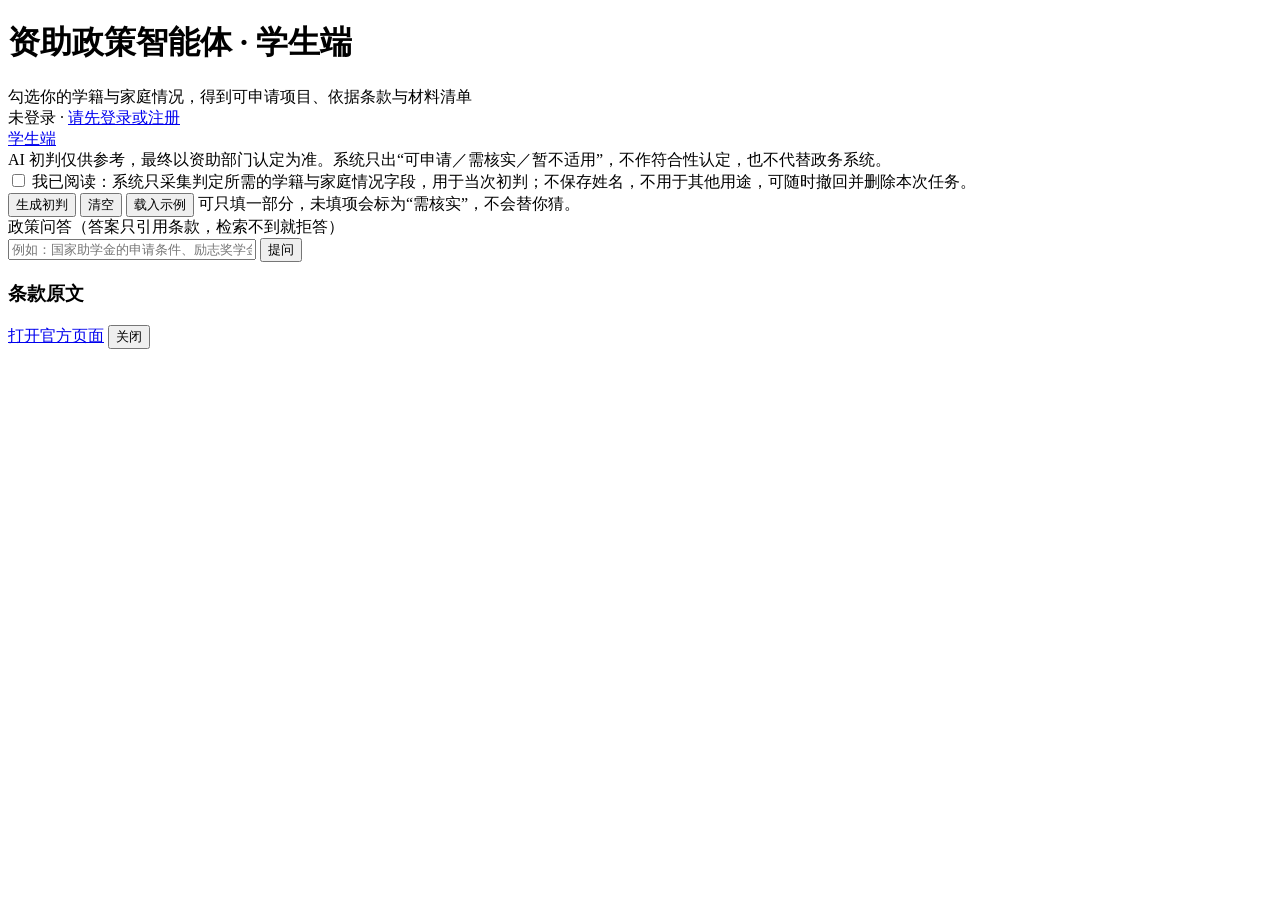
==== frontend/index.html @ d492ab2f "v0.6.0: 导入完整源码（含前后端）" ====
<!DOCTYPE html>
<html lang="zh-CN">
<head>
<meta charset="utf-8">
<meta name="viewport" content="width=device-width, initial-scale=1">
<title>资助政策智能体 · 学生端</title>
<link rel="stylesheet" href="static/style.css">
</head>
<body>
<div class="wrap">
  <header>
    <div>
      <h1>资助政策智能体 · 学生端</h1>
      <div class="sub">勾选你的学籍与家庭情况，得到可申请项目、依据条款与材料清单</div>
    </div>
    <div class="badge" id="me-badge">未登录 · <a href="login.html">请先登录或注册</a></div>
  </header>

  <nav>
    <a class="on" href="index.html">学生端</a>
  </nav>

  <div class="disclaimer">
    AI 初判仅供参考，最终以资助部门认定为准。系统只出“可申请／需核实／暂不适用”，不作符合性认定，也不代替政务系统。
  </div>

  <div class="panel">
    <form id="form">
      <div id="groups"></div>
      <label class="consent">
        <input type="checkbox" id="consent">
        <span>我已阅读：系统只采集判定所需的学籍与家庭情况字段，用于当次初判；不保存姓名，不用于其他用途，可随时撤回并删除本次任务。</span>
      </label>
      <div class="actions">
        <button type="submit" class="primary" id="submit">生成初判</button>
        <button type="button" class="ghost" id="reset">清空</button>
        <button type="button" class="ghost" id="demo">载入示例</button>
        <span class="hint">可只填一部分，未填项会标为“需核实”，不会替你猜。</span>
      </div>
    </form>
  </div>

  <div class="panel">
    <div class="group-title">政策问答（答案只引用条款，检索不到就拒答）</div>
    <div class="actions">
      <input type="text" id="q" placeholder="例如：国家助学金的申请条件、励志奖学金多少元" style="flex:1;min-width:240px">
      <button class="primary" id="ask">提问</button>
    </div>
    <div id="qa" class="sec"></div>
  </div>

  <section class="results" id="results"></section>
</div>

<div id="mask" class="modal-mask">
  <div class="modal">
    <h3 id="m-title">条款原文</h3>
    <div class="doc" id="m-doc"></div>
    <div class="quote" id="m-quote"></div>
    <div class="flag" id="m-flag"></div>
    <div class="foot">
      <a id="m-link" class="ghost" href="#" target="_blank" rel="noopener">打开官方页面</a>
      <button class="ghost" onclick="closeModal()">关闭</button>
    </div>
  </div>
</div>

<script>
const GROUPS = [
  { title: "学籍情况", codes: ["stage", "enrollment", "normal_program", "grade"] },
  { title: "家庭经济情况", codes: ["income_difficulty", "income_band", "special_hardship"] },
  { title: "特殊身份", codes: ["veteran", "orphan", "martyr_child", "disabled"] },
  { title: "其他情况", codes: ["hukou_province", "other_provincial_aid", "school_tier"] },
  { title: "评审类（只作参考，不参与判等）", codes: ["academic"] }
];
const H = { "Content-Type": "application/json" };
let FIELDS = {}, MATS = {}, STATE = {};

function fmt(s) {
  if (!s) return "";
  const d = new Date(s);
  return d.toLocaleString("zh-CN", { timeZone: "Asia/Shanghai", hour12: false }).replace(/\//g, "-");
}

function ctrl(f) {
  const id = "f_" + f.code;
  let html = `<label for="${id}">${f.name}</label>`;
  if (f.type === "bool") {
    html += `<select id="${id}" data-code="${f.code}"><option value="">未填</option><option value="true">是</option><option value="false">否</option></select>`;
  } else if (f.type === "enum") {
    const opts = (f.values || []).map(v => `<option value="${v}">${v}</option>`).join("");
    html += `<select id="${id}" data-code="${f.code}"><option value="">未填</option>${opts}</select>`;
  } else {
    html += `<input id="${id}" data-code="${f.code}" type="number" min="1" max="8" placeholder="未填">`;
  }
  return `<div>${html}<div class="hint" style="margin-top:4px">${f.description || ""}</div></div>`;
}

async function boot() {
  const res = await fetch("api/fields", { headers: H });
  const payload = await res.json();
  FIELDS = Object.fromEntries(payload.fields.map(f => [f.code, f]));
  document.getElementById("groups").innerHTML = GROUPS.map(g => {
    const fields = g.codes.filter(c => FIELDS[c]).map(c => ctrl(FIELDS[c])).join("");
    return `<div class="group-title">${g.title}</div><div class="grid">${fields}</div>`;
  }).join("");
  const m = await (await fetch("api/materials", { headers: H })).json();
  m.items.forEach(x => { MATS[x.project_id] = MATS[x.project_id] || {}; MATS[x.project_id][x.name] = x.source_type; });
}

function collect() {
  const out = {};
  document.querySelectorAll("[data-code]").forEach(el => {
    const v = el.value.trim();
    if (v === "") return;
    const code = el.dataset.code;
    if (FIELDS[code] && FIELDS[code].type === "int") out[code] = Number(v);
    else if (FIELDS[code] && FIELDS[code].type === "bool") out[code] = (v === "true");
    else out[code] = v;
  });
  return out;
}

function fill(sample) {
  document.querySelectorAll("[data-code]").forEach(el => {
    const code = el.dataset.code;
    if (!(code in sample)) { el.value = ""; return; }
    const v = sample[code];
    el.value = (v === true ? "true" : v === false ? "false" : String(v));
  });
}

async function loadSample(name) {
  const all = await (await fetch("api/samples", { headers: H })).json();
  if (!all[name]) return false;
  fill(all[name]);
  return true;
}

function tierClass(c) { return c || "not_applicable"; }

function card(item) {
  if (!item.conclusion) {
    return `<div class="card"><div class="proj">${item.project_name}</div>
      <div class="meta">${item.note || "当前版本未匹配"}</div></div>`;
  }
  const refs = (item.reasons || []).map(r => `
    <button class="ref" onclick="openClause(${r.clause_id})">
      <cite>${r.doc_no} ${r.article_no} · 正文 ${r.char_start}–${r.char_end}</cite>${r.quote}</button>`).join("");
  const mats = (item.materials || []).map(m => {
    const src = (MATS[item.project_id] || {})[m] || "学校要求";
    return `<li>${m}<span class="small">（来源：${src}）</span></li>`;
  }).join("");
  const notes = (item.notes || []).length ? `<div class="notes">${item.notes.join("；")}</div>` : "";
  return `<div class="card ${tierClass(item.conclusion)}">
    <div class="card-top"><div class="proj">${item.project_name}</div>
      <span class="tier ${tierClass(item.conclusion)}">${item.conclusion_label}</span></div>
    <div class="meta">
      ${item.missing_fields && item.missing_fields.length ? "缺项：" + item.missing_fields.join("、") + "　" : ""}
      ${item.review_required ? "需学校评审　" : ""}${item.standard_note ? "标准：" + item.standard_note : ""}</div>
    ${refs ? `<div class="sec"><div class="sec-label">依据条款（点击查看原文）</div>${refs}</div>` : ""}
    ${mats ? `<div class="sec"><div class="sec-label">材料清单</div><ul class="mats">${mats}</ul>
      <div class="meta">办理渠道：${item.channel || "—"}</div></div>` : ""}
    ${notes}</div>`;
}

const STEPS = [["triaged", "已初判"], ["reviewing", "复核中"], ["approved", "已通过"], ["returned", "已退回"], ["appealed", "申诉中"], ["amended", "已改判"]];

function statusBar(data) {
  const st = data.status || "triaged";
  const steps = STEPS.map(([k, label]) => `<span class="step ${k === st ? "on" : ""}">${label}</span>`).join("");
  const canSubmit = st === "triaged";
  const canAppeal = ["approved", "returned", "amended"].includes(st);
  return `<div class="panel" style="margin-top:18px">
    <div class="group-title">办理进度</div>
    <div class="steps">${steps}</div>
    <div class="actions" style="margin-top:10px">
      ${canSubmit ? `<button class="primary" onclick="submitReview()">提交复核</button>` : ""}
      ${canAppeal ? `<input type="text" id="appeal-reason" placeholder="申诉理由（必填）" style="flex:1;min-width:220px">
        <button class="ghost" onclick="sendAppeal()">提交申诉</button>` : ""}
      <button class="ghost" onclick="exportMd()">导出材料包</button>
      <button class="ghost" onclick="requestExport()">申请导出审批</button>
      <span class="hint" id="st-msg"></span>
    </div>
    <div class="small" style="margin-top:8px">${(data.events || []).map(e => `${fmt(e.created_at)} ${e.action}${e.reason ? "：" + e.reason : ""}`).join("　|　")}</div>
  </div>`;
}

function tracePanel(data) {
  const ag = data.agents || {};
  const tr = data.trace || [];
  if (!tr.length) return "";
  return `<div class="disclaimer" style="margin-bottom:12px">
    <b>多智能体协同过程</b>（${ag.count || tr.length}/${ag.planned || tr.length} 个代理完成；
    模式：${ag.mode === "rules" ? "确定性规则，不调用模型" : ag.mode}）<br>
    ${tr.map(s => `<span class="small">${s.seq}. <b>${s.label}</b>（${s.agent}）· ${s.status} · ${s.ms}ms：
      ${s.summary}</span>`).join("<br>")}
    <div class="small">${ag.note || ""}</div>
  </div>`;
}

function render(data) {
  STATE = data;
  const items = (data.items || []).filter(i => i.conclusion || i.note);
  const fallback = data.fallback ? `<div class="disclaimer">${data.fallback}</div>` : "";
  document.getElementById("results").innerHTML = `
    <div class="result-head"><div><strong>初判结果</strong>
      <span class="hint">　任务 ${data.task_id} · 政策版本 ${data.policy_version}</span></div></div>
    <div class="meta">命中 ${data.hit_count} 项（可申请 ${(data.items || []).filter(i => i.conclusion === "eligible").length}，需核实 ${(data.items || []).filter(i => i.conclusion === "need_check").length}）</div>
    ${tracePanel(data)}
    ${items.map(card).join("")}
    ${fallback}
    ${statusBar(data)}`;
}

async function submit(e) {
  e.preventDefault();
  if (!document.getElementById("consent").checked) {
    alert("请先勾选隐私授权");
    return;
  }
  const btn = document.getElementById("submit");
  btn.disabled = true; btn.textContent = "判等中…";
  try {
    const body = collect(); body.consent = true;
    const res = await fetch("api/triage", { method: "POST", headers: H, body: JSON.stringify(body) });
    const data = await res.json();
    if (!res.ok) {
      const msg = typeof data.detail === "string" ? data.detail : JSON.stringify(data.detail || data);
      render({ items: [], task_id: "—", policy_version: "—", hit_count: 0, fallback: "输入有误：" + msg });
      return;
    }
    render(data);
  } finally {
    btn.disabled = false; btn.textContent = "生成初判";
  }
}

async function refresh() {
  if (!STATE.task_id || STATE.task_id === "—") return;
  const res = await fetch("api/triage/" + STATE.task_id, { headers: H });
  if (res.ok) render(await res.json());
}

async function submitReview() {
  if (!confirm("确认把本次初判提交人工复核？提交后进入教师审核队列。")) return;
  const res = await fetch(`api/triage/${STATE.task_id}/submit`, { method: "POST", headers: H });
  const data = await res.json();
  if (!res.ok) { document.getElementById("st-msg").textContent = data.detail; return; }
  await refresh();
}

async function sendAppeal() {
  const reason = document.getElementById("appeal-reason").value.trim();
  if (!reason) { document.getElementById("st-msg").textContent = "申诉须填写理由"; return; }
  if (!confirm("确认提交申诉？提交后会进入人工裁决并留下记录。")) return;
  const res = await fetch(`api/triage/${STATE.task_id}/appeal`, { method: "POST", headers: H,
    body: JSON.stringify({ reason }) });
  const data = await res.json();
  if (!res.ok) { document.getElementById("st-msg").textContent = data.detail; return; }
  await refresh();
}

function exportMd() { if (STATE.task_id) window.location.href = "api/export/" + STATE.task_id; }

async function requestExport() {
  if (!STATE.task_id) return;
  const res = await fetch("api/export-requests", { method: "POST", headers: H, body: JSON.stringify({ task_id: STATE.task_id }) });
  const data = await res.json();
  document.getElementById("st-msg").textContent = res.ok
    ? `已提交导出审批（申请号 ${data.request_id}），待管理员审批后可导出`
    : (data.detail || "提交失败");
}

async function ask() {
  const q = document.getElementById("q").value.trim();
  if (q.length < 2) return;
  const res = await fetch("api/qa", { method: "POST", headers: H, body: JSON.stringify({ question: q }) });
  const data = await res.json();
  const hits = (data.hits || []).map(h => `
    <button class="ref" onclick="openClause(${h.clause_id})">
      <cite>${h.doc_no} ${h.article_no}</cite>${h.quote.slice(0, 120)}…</button>`).join("");
  document.getElementById("qa").innerHTML = `
    <div class="notes" style="background:${data.refused ? "#fff8ec" : "#f2faf8"};color:#24504a">
      ${data.answer.replace(/\n/g, "<br>")}</div>
    <div class="small" style="margin-top:6px">回答模式：${data.mode_label || "离线规则模式"} · 提示词版本 ${data.prompt_version || "qa_v1"}${data.fallback ? "（在线失败已回退）" : ""}</div>
    ${hits ? `<div class="sec-label" style="margin-top:10px">命中条款</div>${hits}` : ""}
    <div class="small">${data.disclaimer || ""}</div>`;
}

function openClause(id) {
  fetch("api/clause/" + id, { headers: H }).then(r => r.json()).then(c => {
    document.getElementById("m-title").textContent = c.policy_title;
    document.getElementById("m-doc").textContent = `${c.doc_no} ${c.article_no} · 正文 ${c.char_start}–${c.char_end} · 台账状态 ${c.status}`;
    document.getElementById("m-quote").textContent = c.text;
    document.getElementById("m-flag").textContent = c.status === "pending_verify" ? "该文件文号与生效日期尚未人工核对，仅供内部验证" : "";
    document.getElementById("m-link").href = c.url || "#";
    document.getElementById("mask").style.display = "flex";
  });
}
function closeModal() { document.getElementById("mask").style.display = "none"; }

document.getElementById("form").addEventListener("submit", submit);
document.getElementById("ask").addEventListener("click", ask);
document.getElementById("reset").addEventListener("click", () => {
  document.querySelectorAll("[data-code]").forEach(el => { el.value = ""; });
  document.getElementById("results").innerHTML = "";
  document.getElementById("consent").checked = false;
});
document.getElementById("demo").addEventListener("click", async () => {
  await loadSample("complete");
  document.getElementById("consent").checked = true;
  document.getElementById("form").requestSubmit();
});

boot().then(async () => {
  const q = new URLSearchParams(location.search).get("case");
  if (q && await loadSample(q)) {
    document.getElementById("consent").checked = true;
    document.getElementById("form").requestSubmit();
  }
});
</script>
<script>
(async function () {
  try {
    const me = await (await fetch("api/auth/me")).json();
    if (!me.logged_in || me.role !== "student") {
      location.href = "login.html";
      return;
    }
    const b = document.getElementById("me-badge");
    if (!b) return;
    b.innerHTML = `已登录：${me.nickname}（${me.role}）` +
      (me.must_change ? ` · <b style="color:#b45309">临时密码，请尽快改密</b>` : "") +
      ` · <a href="#" onclick="fetch('api/auth/logout',{method:'POST'}).then(()=>location.reload());return false">退出</a>`;
  } catch (e) { /* 未登录保持演示态 */ }
})();
</script>
</body>
</html>
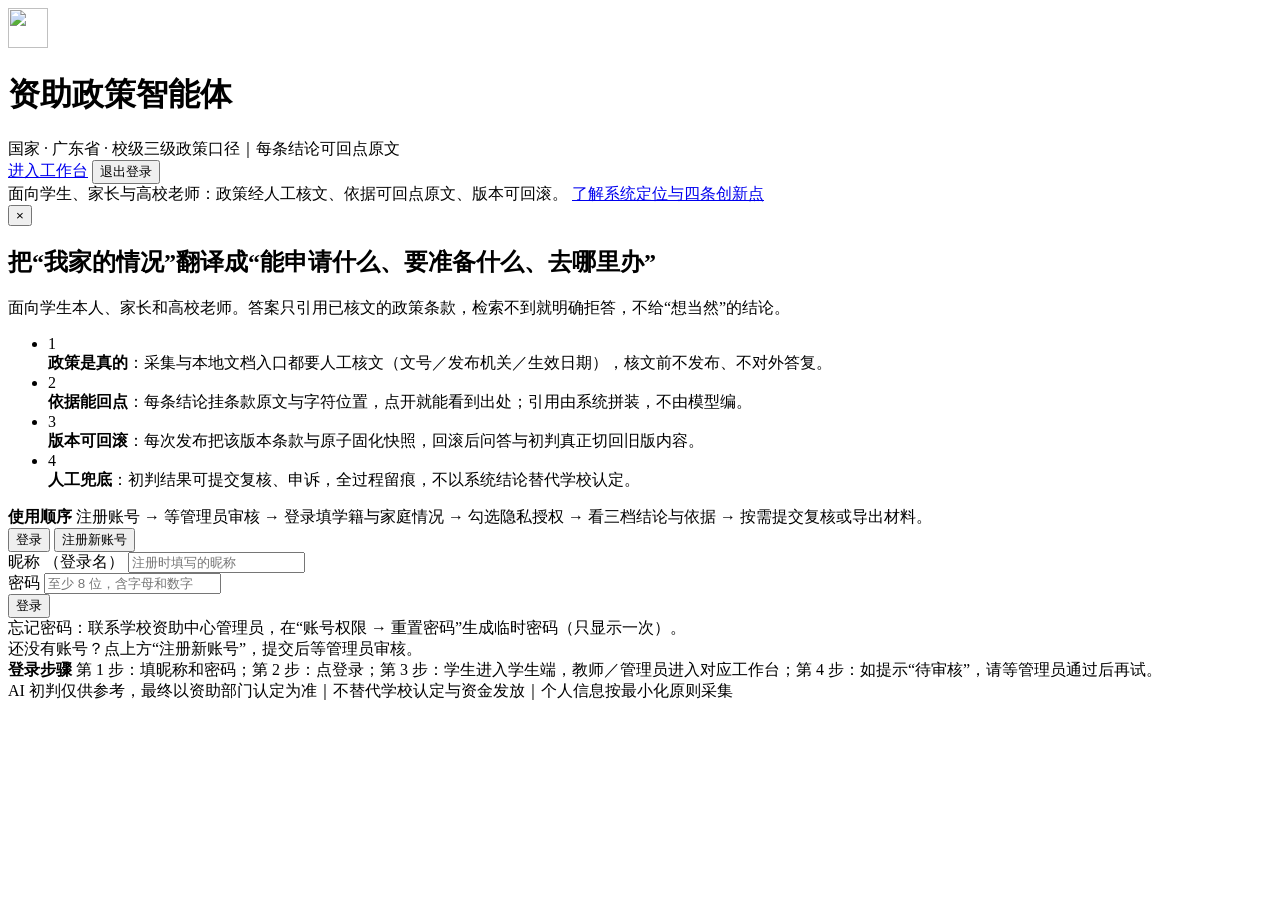
==== commit b4d537d8: "Publish policy workbench and UI updates" ====
--- a/frontend/index.html
+++ b/frontend/index.html
@@ -1,341 +1,209 @@
-<!DOCTYPE html>
-<html lang="zh-CN">
-<head>
-<meta charset="utf-8">
-<meta name="viewport" content="width=device-width, initial-scale=1">
-<title>资助政策智能体 · 学生端</title>
-<link rel="stylesheet" href="static/style.css">
-</head>
-<body>
-<div class="wrap">
-  <header>
-    <div>
-      <h1>资助政策智能体 · 学生端</h1>
-      <div class="sub">勾选你的学籍与家庭情况，得到可申请项目、依据条款与材料清单</div>
-    </div>
-    <div class="badge" id="me-badge">未登录 · <a href="login.html">请先登录或注册</a></div>
-  </header>
-
-  <nav>
-    <a class="on" href="index.html">学生端</a>
-  </nav>
-
-  <div class="disclaimer">
-    AI 初判仅供参考，最终以资助部门认定为准。系统只出“可申请／需核实／暂不适用”，不作符合性认定，也不代替政务系统。
-  </div>
-
-  <div class="panel">
-    <form id="form">
-      <div id="groups"></div>
-      <label class="consent">
-        <input type="checkbox" id="consent">
-        <span>我已阅读：系统只采集判定所需的学籍与家庭情况字段，用于当次初判；不保存姓名，不用于其他用途，可随时撤回并删除本次任务。</span>
-      </label>
-      <div class="actions">
-        <button type="submit" class="primary" id="submit">生成初判</button>
-        <button type="button" class="ghost" id="reset">清空</button>
-        <button type="button" class="ghost" id="demo">载入示例</button>
-        <span class="hint">可只填一部分，未填项会标为“需核实”，不会替你猜。</span>
-      </div>
-    </form>
-  </div>
-
-  <div class="panel">
-    <div class="group-title">政策问答（答案只引用条款，检索不到就拒答）</div>
-    <div class="actions">
-      <input type="text" id="q" placeholder="例如：国家助学金的申请条件、励志奖学金多少元" style="flex:1;min-width:240px">
-      <button class="primary" id="ask">提问</button>
-    </div>
-    <div id="qa" class="sec"></div>
-  </div>
-
-  <section class="results" id="results"></section>
-</div>
-
-<div id="mask" class="modal-mask">
-  <div class="modal">
-    <h3 id="m-title">条款原文</h3>
-    <div class="doc" id="m-doc"></div>
-    <div class="quote" id="m-quote"></div>
-    <div class="flag" id="m-flag"></div>
-    <div class="foot">
-      <a id="m-link" class="ghost" href="#" target="_blank" rel="noopener">打开官方页面</a>
-      <button class="ghost" onclick="closeModal()">关闭</button>
-    </div>
-  </div>
-</div>
-
-<script>
-const GROUPS = [
-  { title: "学籍情况", codes: ["stage", "enrollment", "normal_program", "grade"] },
-  { title: "家庭经济情况", codes: ["income_difficulty", "income_band", "special_hardship"] },
-  { title: "特殊身份", codes: ["veteran", "orphan", "martyr_child", "disabled"] },
-  { title: "其他情况", codes: ["hukou_province", "other_provincial_aid", "school_tier"] },
-  { title: "评审类（只作参考，不参与判等）", codes: ["academic"] }
-];
-const H = { "Content-Type": "application/json" };
-let FIELDS = {}, MATS = {}, STATE = {};
-
-function fmt(s) {
-  if (!s) return "";
-  const d = new Date(s);
-  return d.toLocaleString("zh-CN", { timeZone: "Asia/Shanghai", hour12: false }).replace(/\//g, "-");
-}
-
-function ctrl(f) {
-  const id = "f_" + f.code;
-  let html = `<label for="${id}">${f.name}</label>`;
-  if (f.type === "bool") {
-    html += `<select id="${id}" data-code="${f.code}"><option value="">未填</option><option value="true">是</option><option value="false">否</option></select>`;
-  } else if (f.type === "enum") {
-    const opts = (f.values || []).map(v => `<option value="${v}">${v}</option>`).join("");
-    html += `<select id="${id}" data-code="${f.code}"><option value="">未填</option>${opts}</select>`;
-  } else {
-    html += `<input id="${id}" data-code="${f.code}" type="number" min="1" max="8" placeholder="未填">`;
-  }
-  return `<div>${html}<div class="hint" style="margin-top:4px">${f.description || ""}</div></div>`;
-}
-
-async function boot() {
-  const res = await fetch("api/fields", { headers: H });
-  const payload = await res.json();
-  FIELDS = Object.fromEntries(payload.fields.map(f => [f.code, f]));
-  document.getElementById("groups").innerHTML = GROUPS.map(g => {
-    const fields = g.codes.filter(c => FIELDS[c]).map(c => ctrl(FIELDS[c])).join("");
-    return `<div class="group-title">${g.title}</div><div class="grid">${fields}</div>`;
-  }).join("");
-  const m = await (await fetch("api/materials", { headers: H })).json();
-  m.items.forEach(x => { MATS[x.project_id] = MATS[x.project_id] || {}; MATS[x.project_id][x.name] = x.source_type; });
-}
-
-function collect() {
-  const out = {};
-  document.querySelectorAll("[data-code]").forEach(el => {
-    const v = el.value.trim();
-    if (v === "") return;
-    const code = el.dataset.code;
-    if (FIELDS[code] && FIELDS[code].type === "int") out[code] = Number(v);
-    else if (FIELDS[code] && FIELDS[code].type === "bool") out[code] = (v === "true");
-    else out[code] = v;
-  });
-  return out;
-}
-
-function fill(sample) {
-  document.querySelectorAll("[data-code]").forEach(el => {
-    const code = el.dataset.code;
-    if (!(code in sample)) { el.value = ""; return; }
-    const v = sample[code];
-    el.value = (v === true ? "true" : v === false ? "false" : String(v));
-  });
-}
-
-async function loadSample(name) {
-  const all = await (await fetch("api/samples", { headers: H })).json();
-  if (!all[name]) return false;
-  fill(all[name]);
-  return true;
-}
-
-function tierClass(c) { return c || "not_applicable"; }
-
-function card(item) {
-  if (!item.conclusion) {
-    return `<div class="card"><div class="proj">${item.project_name}</div>
-      <div class="meta">${item.note || "当前版本未匹配"}</div></div>`;
-  }
-  const refs = (item.reasons || []).map(r => `
-    <button class="ref" onclick="openClause(${r.clause_id})">
-      <cite>${r.doc_no} ${r.article_no} · 正文 ${r.char_start}–${r.char_end}</cite>${r.quote}</button>`).join("");
-  const mats = (item.materials || []).map(m => {
-    const src = (MATS[item.project_id] || {})[m] || "学校要求";
-    return `<li>${m}<span class="small">（来源：${src}）</span></li>`;
-  }).join("");
-  const notes = (item.notes || []).length ? `<div class="notes">${item.notes.join("；")}</div>` : "";
-  return `<div class="card ${tierClass(item.conclusion)}">
-    <div class="card-top"><div class="proj">${item.project_name}</div>
-      <span class="tier ${tierClass(item.conclusion)}">${item.conclusion_label}</span></div>
-    <div class="meta">
-      ${item.missing_fields && item.missing_fields.length ? "缺项：" + item.missing_fields.join("、") + "　" : ""}
-      ${item.review_required ? "需学校评审　" : ""}${item.standard_note ? "标准：" + item.standard_note : ""}</div>
-    ${refs ? `<div class="sec"><div class="sec-label">依据条款（点击查看原文）</div>${refs}</div>` : ""}
-    ${mats ? `<div class="sec"><div class="sec-label">材料清单</div><ul class="mats">${mats}</ul>
-      <div class="meta">办理渠道：${item.channel || "—"}</div></div>` : ""}
-    ${notes}</div>`;
-}
-
-const STEPS = [["triaged", "已初判"], ["reviewing", "复核中"], ["approved", "已通过"], ["returned", "已退回"], ["appealed", "申诉中"], ["amended", "已改判"]];
-
-function statusBar(data) {
-  const st = data.status || "triaged";
-  const steps = STEPS.map(([k, label]) => `<span class="step ${k === st ? "on" : ""}">${label}</span>`).join("");
-  const canSubmit = st === "triaged";
-  const canAppeal = ["approved", "returned", "amended"].includes(st);
-  return `<div class="panel" style="margin-top:18px">
-    <div class="group-title">办理进度</div>
-    <div class="steps">${steps}</div>
-    <div class="actions" style="margin-top:10px">
-      ${canSubmit ? `<button class="primary" onclick="submitReview()">提交复核</button>` : ""}
-      ${canAppeal ? `<input type="text" id="appeal-reason" placeholder="申诉理由（必填）" style="flex:1;min-width:220px">
-        <button class="ghost" onclick="sendAppeal()">提交申诉</button>` : ""}
-      <button class="ghost" onclick="exportMd()">导出材料包</button>
-      <button class="ghost" onclick="requestExport()">申请导出审批</button>
-      <span class="hint" id="st-msg"></span>
-    </div>
-    <div class="small" style="margin-top:8px">${(data.events || []).map(e => `${fmt(e.created_at)} ${e.action}${e.reason ? "：" + e.reason : ""}`).join("　|　")}</div>
-  </div>`;
-}
-
-function tracePanel(data) {
-  const ag = data.agents || {};
-  const tr = data.trace || [];
-  if (!tr.length) return "";
-  return `<div class="disclaimer" style="margin-bottom:12px">
-    <b>多智能体协同过程</b>（${ag.count || tr.length}/${ag.planned || tr.length} 个代理完成；
-    模式：${ag.mode === "rules" ? "确定性规则，不调用模型" : ag.mode}）<br>
-    ${tr.map(s => `<span class="small">${s.seq}. <b>${s.label}</b>（${s.agent}）· ${s.status} · ${s.ms}ms：
-      ${s.summary}</span>`).join("<br>")}
-    <div class="small">${ag.note || ""}</div>
-  </div>`;
-}
-
-function render(data) {
-  STATE = data;
-  const items = (data.items || []).filter(i => i.conclusion || i.note);
-  const fallback = data.fallback ? `<div class="disclaimer">${data.fallback}</div>` : "";
-  document.getElementById("results").innerHTML = `
-    <div class="result-head"><div><strong>初判结果</strong>
-      <span class="hint">　任务 ${data.task_id} · 政策版本 ${data.policy_version}</span></div></div>
-    <div class="meta">命中 ${data.hit_count} 项（可申请 ${(data.items || []).filter(i => i.conclusion === "eligible").length}，需核实 ${(data.items || []).filter(i => i.conclusion === "need_check").length}）</div>
-    ${tracePanel(data)}
-    ${items.map(card).join("")}
-    ${fallback}
-    ${statusBar(data)}`;
-}
-
-async function submit(e) {
-  e.preventDefault();
-  if (!document.getElementById("consent").checked) {
-    alert("请先勾选隐私授权");
-    return;
-  }
-  const btn = document.getElementById("submit");
-  btn.disabled = true; btn.textContent = "判等中…";
-  try {
-    const body = collect(); body.consent = true;
-    const res = await fetch("api/triage", { method: "POST", headers: H, body: JSON.stringify(body) });
-    const data = await res.json();
-    if (!res.ok) {
-      const msg = typeof data.detail === "string" ? data.detail : JSON.stringify(data.detail || data);
-      render({ items: [], task_id: "—", policy_version: "—", hit_count: 0, fallback: "输入有误：" + msg });
-      return;
-    }
-    render(data);
-  } finally {
-    btn.disabled = false; btn.textContent = "生成初判";
-  }
-}
-
-async function refresh() {
-  if (!STATE.task_id || STATE.task_id === "—") return;
-  const res = await fetch("api/triage/" + STATE.task_id, { headers: H });
-  if (res.ok) render(await res.json());
-}
-
-async function submitReview() {
-  if (!confirm("确认把本次初判提交人工复核？提交后进入教师审核队列。")) return;
-  const res = await fetch(`api/triage/${STATE.task_id}/submit`, { method: "POST", headers: H });
-  const data = await res.json();
-  if (!res.ok) { document.getElementById("st-msg").textContent = data.detail; return; }
-  await refresh();
-}
-
-async function sendAppeal() {
-  const reason = document.getElementById("appeal-reason").value.trim();
-  if (!reason) { document.getElementById("st-msg").textContent = "申诉须填写理由"; return; }
-  if (!confirm("确认提交申诉？提交后会进入人工裁决并留下记录。")) return;
-  const res = await fetch(`api/triage/${STATE.task_id}/appeal`, { method: "POST", headers: H,
-    body: JSON.stringify({ reason }) });
-  const data = await res.json();
-  if (!res.ok) { document.getElementById("st-msg").textContent = data.detail; return; }
-  await refresh();
-}
-
-function exportMd() { if (STATE.task_id) window.location.href = "api/export/" + STATE.task_id; }
-
-async function requestExport() {
-  if (!STATE.task_id) return;
-  const res = await fetch("api/export-requests", { method: "POST", headers: H, body: JSON.stringify({ task_id: STATE.task_id }) });
-  const data = await res.json();
-  document.getElementById("st-msg").textContent = res.ok
-    ? `已提交导出审批（申请号 ${data.request_id}），待管理员审批后可导出`
-    : (data.detail || "提交失败");
-}
-
-async function ask() {
-  const q = document.getElementById("q").value.trim();
-  if (q.length < 2) return;
-  const res = await fetch("api/qa", { method: "POST", headers: H, body: JSON.stringify({ question: q }) });
-  const data = await res.json();
-  const hits = (data.hits || []).map(h => `
-    <button class="ref" onclick="openClause(${h.clause_id})">
-      <cite>${h.doc_no} ${h.article_no}</cite>${h.quote.slice(0, 120)}…</button>`).join("");
-  document.getElementById("qa").innerHTML = `
-    <div class="notes" style="background:${data.refused ? "#fff8ec" : "#f2faf8"};color:#24504a">
-      ${data.answer.replace(/\n/g, "<br>")}</div>
-    <div class="small" style="margin-top:6px">回答模式：${data.mode_label || "离线规则模式"} · 提示词版本 ${data.prompt_version || "qa_v1"}${data.fallback ? "（在线失败已回退）" : ""}</div>
-    ${hits ? `<div class="sec-label" style="margin-top:10px">命中条款</div>${hits}` : ""}
-    <div class="small">${data.disclaimer || ""}</div>`;
-}
-
-function openClause(id) {
-  fetch("api/clause/" + id, { headers: H }).then(r => r.json()).then(c => {
-    document.getElementById("m-title").textContent = c.policy_title;
-    document.getElementById("m-doc").textContent = `${c.doc_no} ${c.article_no} · 正文 ${c.char_start}–${c.char_end} · 台账状态 ${c.status}`;
-    document.getElementById("m-quote").textContent = c.text;
-    document.getElementById("m-flag").textContent = c.status === "pending_verify" ? "该文件文号与生效日期尚未人工核对，仅供内部验证" : "";
-    document.getElementById("m-link").href = c.url || "#";
-    document.getElementById("mask").style.display = "flex";
-  });
-}
-function closeModal() { document.getElementById("mask").style.display = "none"; }
-
-document.getElementById("form").addEventListener("submit", submit);
-document.getElementById("ask").addEventListener("click", ask);
-document.getElementById("reset").addEventListener("click", () => {
-  document.querySelectorAll("[data-code]").forEach(el => { el.value = ""; });
-  document.getElementById("results").innerHTML = "";
-  document.getElementById("consent").checked = false;
-});
-document.getElementById("demo").addEventListener("click", async () => {
-  await loadSample("complete");
-  document.getElementById("consent").checked = true;
-  document.getElementById("form").requestSubmit();
-});
-
-boot().then(async () => {
-  const q = new URLSearchParams(location.search).get("case");
-  if (q && await loadSample(q)) {
-    document.getElementById("consent").checked = true;
-    document.getElementById("form").requestSubmit();
-  }
-});
-</script>
-<script>
-(async function () {
-  try {
-    const me = await (await fetch("api/auth/me")).json();
-    if (!me.logged_in || me.role !== "student") {
-      location.href = "login.html";
-      return;
-    }
-    const b = document.getElementById("me-badge");
-    if (!b) return;
-    b.innerHTML = `已登录：${me.nickname}（${me.role}）` +
-      (me.must_change ? ` · <b style="color:#b45309">临时密码，请尽快改密</b>` : "") +
-      ` · <a href="#" onclick="fetch('api/auth/logout',{method:'POST'}).then(()=>location.reload());return false">退出</a>`;
-  } catch (e) { /* 未登录保持演示态 */ }
-})();
-</script>
-</body>
-</html>
+<!DOCTYPE html>
+<html lang="zh-CN">
+<head>
+<meta charset="utf-8">
+<meta name="viewport" content="width=device-width, initial-scale=1">
+<title>资助政策智能体 · 学生端</title>
+<link rel="stylesheet" href="static/style.css">
+</head>
+<body class="student-app">
+<div class="app-shell">
+  <header class="topbar">
+    <a class="brand" href="index.html" style="text-decoration:none;color:inherit">
+      <div class="logo-mark"><img src="static/assets/icon-policy-assistant.svg" alt="" width="40" height="40"></div>
+      <div>
+        <div class="brand-title">资助政策智能体</div>
+        <div class="brand-sub">ZIZHU POLICY AGENT</div>
+      </div>
+    </a>
+    <nav class="top-nav">
+      <a class="on" href="index.html">学生端</a>
+      <a href="triage.html">AI 初判</a>
+      <a href="qa.html">政策问答</a>
+      <a href="progress.html">办理进度</a>
+    </nav>
+    <div class="top-actions">
+      <span class="env-pill"><span class="pulse" id="provider-pulse"></span><span id="provider-mode">正在读取政策服务</span></span>
+      <div class="badge" id="me-badge">未登录 · <a href="login.html">请先登录或注册</a></div>
+    </div>
+  </header>
+
+  <div class="page-grid">
+    <aside class="sidebar">
+      <section class="home-profile" aria-label="学生工作台欢迎区">
+        <div class="home-profile-art"><img src="static/assets/mascot-xiaonuan.svg" alt="小暖，资助政策向导" width="72" height="84"></div>
+        <div class="home-profile-copy"><span>你的资助政策向导</span><strong><span id="student-nickname">同学</span>，你好</strong><small>今天想先了解什么？</small></div>
+      </section>
+
+      <section class="home-widget home-todos" aria-labelledby="todo-title">
+        <div class="home-widget-head"><h2 id="todo-title"><span class="widget-mark" aria-hidden="true">▦</span>最近办理</h2><a href="progress.html">全部</a></div>
+        <div class="home-task-summary" id="task-summary">正在读取本人记录…</div>
+        <div id="todo-list" class="home-todo-list" aria-live="polite"><div class="home-todo-empty">请稍候</div></div>
+      </section>
+
+      <section class="home-widget home-policy-levels" aria-labelledby="policy-level-title">
+        <div class="home-widget-head"><h2 id="policy-level-title"><span class="widget-mark" aria-hidden="true">▦</span>政策覆盖</h2></div>
+        <div class="policy-levels" aria-label="国家、广东省、校级政策">
+          <span class="level-national"><img src="static/assets/icon-policy-national.svg" alt=""><b>国家</b></span>
+          <span class="level-province"><img src="static/assets/icon-policy-province.svg" alt=""><b>广东省</b></span>
+          <span class="level-campus"><img src="static/assets/icon-policy-campus.svg" alt=""><b>校级</b></span>
+        </div>
+        <div class="side-meta" id="policy-meta">只检索已核文并发布的条款</div>
+      </section>
+    </aside>
+
+    <main class="main home-main">
+      <section class="home-assistant" aria-labelledby="assistant-title">
+        <div class="home-assistant-top"><span class="home-live"><i></i>政策咨询工作台</span><a href="qa.html">查看咨询记录 <span aria-hidden="true">↗</span></a></div>
+        <div class="home-assistant-body">
+          <div class="home-assistant-kicker">资助政策 · 有依据地回答</div>
+          <h1 id="assistant-title">你好，我是小暖</h1>
+          <p>查申请条件、准备材料，或把办理步骤问清楚。</p>
+          <form id="home-ask-form" class="home-ask-form">
+            <label class="home-question-label" for="home-question">政策问题</label>
+            <textarea id="home-question" rows="3" maxlength="1200" placeholder="例如：国家助学金需要准备什么材料？"></textarea>
+            <div class="home-ask-bottom"><span>无需填写姓名、证件号码或家庭收入明细</span><button class="primary" type="submit">开始咨询 <span aria-hidden="true">↗</span></button></div>
+          </form>
+          <div id="home-ask-feedback" class="home-ask-feedback" role="status" aria-live="polite"></div>
+          <div class="home-prompt-list" aria-label="常见问题">
+            <button type="button" data-home-prompt="国家助学金的申请条件是什么">申请条件</button>
+            <button type="button" data-home-prompt="国家助学金要准备什么材料">准备材料</button>
+            <button type="button" data-home-prompt="国家助学金怎么办理">办理步骤</button>
+          </div>
+        </div>
+        <div class="home-assistant-foot"><span>回答引用已发布政策条款</span><span>个人资格请进入 AI 初判</span></div>
+      </section>
+
+      <div class="home-lower-grid">
+        <section class="home-widget home-shortcuts" aria-labelledby="shortcut-title">
+          <div class="home-widget-head"><h2 id="shortcut-title"><span class="widget-mark" aria-hidden="true">▦</span>常用功能</h2></div>
+          <div class="home-shortcut-grid">
+            <a class="home-shortcut" href="triage.html"><span class="shortcut-icon shortcut-blue" aria-hidden="true"><svg viewBox="0 0 24 24"><path d="M4 7.5 12 3l8 4.5v9L12 21l-8-4.5zM4 7.5l8 4.7 8-4.7M12 12.2V21"/></svg></span><span><b>AI 初判</b><small>核对可能匹配的项目</small></span><i aria-hidden="true">↗</i></a>
+            <a class="home-shortcut" href="qa.html"><span class="shortcut-icon shortcut-teal" aria-hidden="true"><svg viewBox="0 0 24 24"><path d="M5 5.5h14v10H11l-5 4v-4H5zM8 9h8m-8 3h5"/></svg></span><span><b>政策问答</b><small>查看条款与办理依据</small></span><i aria-hidden="true">↗</i></a>
+            <a class="home-shortcut" href="progress.html"><span class="shortcut-icon shortcut-orange" aria-hidden="true"><svg viewBox="0 0 24 24"><path d="M5 4h14v16H5zM8 8h8m-8 4h8m-8 4h5"/></svg></span><span><b>办理进度</b><small>继续查看本人记录</small></span><i aria-hidden="true">↗</i></a>
+          </div>
+        </section>
+        <section class="home-widget home-policy-status" aria-labelledby="policy-status-title">
+          <div class="home-widget-head"><h2 id="policy-status-title"><span class="widget-mark" aria-hidden="true">▦</span>政策库状态</h2></div>
+          <div class="home-policy-number" id="policy-number">—<small> / — 份已核文</small></div>
+          <div class="home-policy-caption" id="policy-status-copy">只检索已核文并发布的政策条款</div>
+          <a href="qa.html">查看政策依据 <span aria-hidden="true">↗</span></a>
+        </section>
+      </div>
+      <p class="home-disclaimer">AI 初判仅供参考，最终以资助部门认定为准。</p>
+    </main>
+  </div>
+</div>
+
+<script>
+const STATUS_TEXT = {
+  triaged: "已初判", reviewing: "复核中", approved: "已通过",
+  returned: "已退回", appealed: "申诉中", amended: "已改判"
+};
+const ROLE_TEXT = { student: "学生", counselor: "教师", admin: "管理员", auditor: "审计员" };
+
+function fmt(s) {
+  if (!s) return "—";
+  const d = new Date(s);
+  return d.toLocaleString("zh-CN", { timeZone: "Asia/Shanghai", year: "numeric", month: "2-digit", day: "2-digit", hour: "2-digit", minute: "2-digit", hour12: false }).replace(/\//g, "-");
+}
+
+function esc(s) {
+  return String(s ?? "").replace(/[&<>"']/g, c => ({ "&": "&amp;", "<": "&lt;", ">": "&gt;", "\"": "&quot;", "'": "&#39;" })[c]);
+}
+
+function statusBadge(st) {
+  const cls = st === "approved" ? "eligible" : st === "returned" ? "not_applicable" : st === "reviewing" || st === "appealed" ? "need_check" : "";
+  return `<span class="tier ${cls}">${STATUS_TEXT[st] || st}</span>`;
+}
+
+function taskRow(t) {
+  const summary = (t.summary || []).slice(0, 2).map(x => esc(x.project_name || x.conclusion_label)).join("、") || "暂无匹配项目";
+  const status = STATUS_TEXT[t.status] || "状态待确认";
+  return `<a class="home-todo-item" href="progress.html?task=${encodeURIComponent(t.task_id)}">
+    <span class="home-todo-meta"><b>${esc(status)}</b><time>${fmt(t.created_at)}</time></span>
+    <strong>${summary}</strong>
+    <small>查看办理详情 <span aria-hidden="true">↗</span></small>
+  </a>`;
+}
+
+async function loadTasks() {
+  const list = document.getElementById("todo-list");
+  try {
+    const res = await fetch("api/my-tasks", { headers: { "Content-Type": "application/json" } });
+    if (!res.ok) throw new Error("读取失败");
+    const data = await res.json();
+    const items = data.items || [];
+    document.getElementById("task-summary").textContent = `本人办理记录 · ${items.length} 条`;
+    list.innerHTML = items.length
+      ? items.slice(0, 3).map(taskRow).join("")
+      : `<div class="home-todo-empty"><b>还没有办理记录</b><span>完成一次初判后，进度会显示在这里。</span><a href="triage.html">开始初判 ↗</a></div>`;
+  } catch (e) {
+    document.getElementById("task-summary").textContent = "本人办理记录";
+    list.innerHTML = `<div class="home-todo-empty"><b>暂时无法读取</b><span>请稍后重试，或直接打开办理进度。</span><a href="progress.html">打开办理进度 ↗</a></div>`;
+  }
+}
+
+async function loadPolicyMeta() {
+  try {
+    const res = await fetch("api/health");
+    if (!res.ok) throw new Error("读取失败");
+    const h = await res.json();
+    const modes = { offline: "离线政策模式", online: "在线政策咨询", mock: "测试模式" };
+    document.getElementById("provider-mode").textContent = modes[h.llm_mode] || "政策服务状态未知";
+    const verified = Number.isFinite(Number(h.policy_docs_verified)) ? Number(h.policy_docs_verified) : null;
+    const total = Number.isFinite(Number(h.policy_docs_total)) ? Number(h.policy_docs_total) : null;
+    document.getElementById("policy-number").innerHTML = verified === null || total === null
+      ? `—<small> / — 份已核文</small>`
+      : `${verified}<small> / ${total} 份已核文</small>`;
+    document.getElementById("policy-meta").innerHTML =
+      `已核文 ${verified ?? "—"}/${total ?? "—"} 份<br>只检索已发布条款`;
+  } catch (e) {
+    document.getElementById("provider-mode").textContent = "政策服务状态暂不可用";
+    document.getElementById("provider-pulse").classList.add("muted");
+    document.getElementById("policy-number").innerHTML = `—<small> / — 份已核文</small>`;
+    document.getElementById("policy-status-copy").textContent = "政策库状态暂时不可用";
+  }
+}
+
+document.getElementById("home-ask-form").addEventListener("submit", event => {
+  event.preventDefault();
+  const question = document.getElementById("home-question").value.trim();
+  const feedback = document.getElementById("home-ask-feedback");
+  if (question.length < 2) { feedback.textContent = "请先输入至少两个字的问题。"; document.getElementById("home-question").focus(); return; }
+  try {
+    sessionStorage.setItem("qa-workbench-prefill", question.slice(0, 1200));
+    location.href = "qa.html";
+  } catch (e) {
+    feedback.textContent = "暂时无法安全带入问题，请直接打开政策问答后输入。";
+  }
+});
+
+document.addEventListener("click", event => {
+  const prompt = event.target.closest("[data-home-prompt]");
+  if (!prompt) return;
+  const question = document.getElementById("home-question");
+  question.value = prompt.dataset.homePrompt;
+  question.focus();
+  document.getElementById("home-ask-feedback").textContent = "问题已填入，确认后开始咨询。";
+});
+
+(async function init() {
+  try {
+    const caseName = new URLSearchParams(location.search).get("case");
+    if (caseName) { location.replace("triage.html?case=" + encodeURIComponent(caseName)); return; }
+    const me = await (await fetch("api/auth/me")).json();
+    if (!me.logged_in || me.role !== "student") { location.href = "login.html"; return; }
+    document.getElementById("student-nickname").textContent = me.nickname || "同学";
+    const b = document.getElementById("me-badge");
+    b.innerHTML = `已登录：${me.nickname}（${ROLE_TEXT[me.role] || me.role}）` +
+      (me.must_change ? ` · <b style="color:#b45309">临时密码，请尽快改密</b>` : "") +
+      ` · <a href="#" onclick="fetch('api/auth/logout',{method:'POST'}).then(()=>location.reload());return false">退出</a>`;
+    await Promise.allSettled([loadTasks(), loadPolicyMeta()]);
+  } catch (e) {
+    location.href = "login.html";
+  }
+})();
+</script>
+</body>
+</html>
